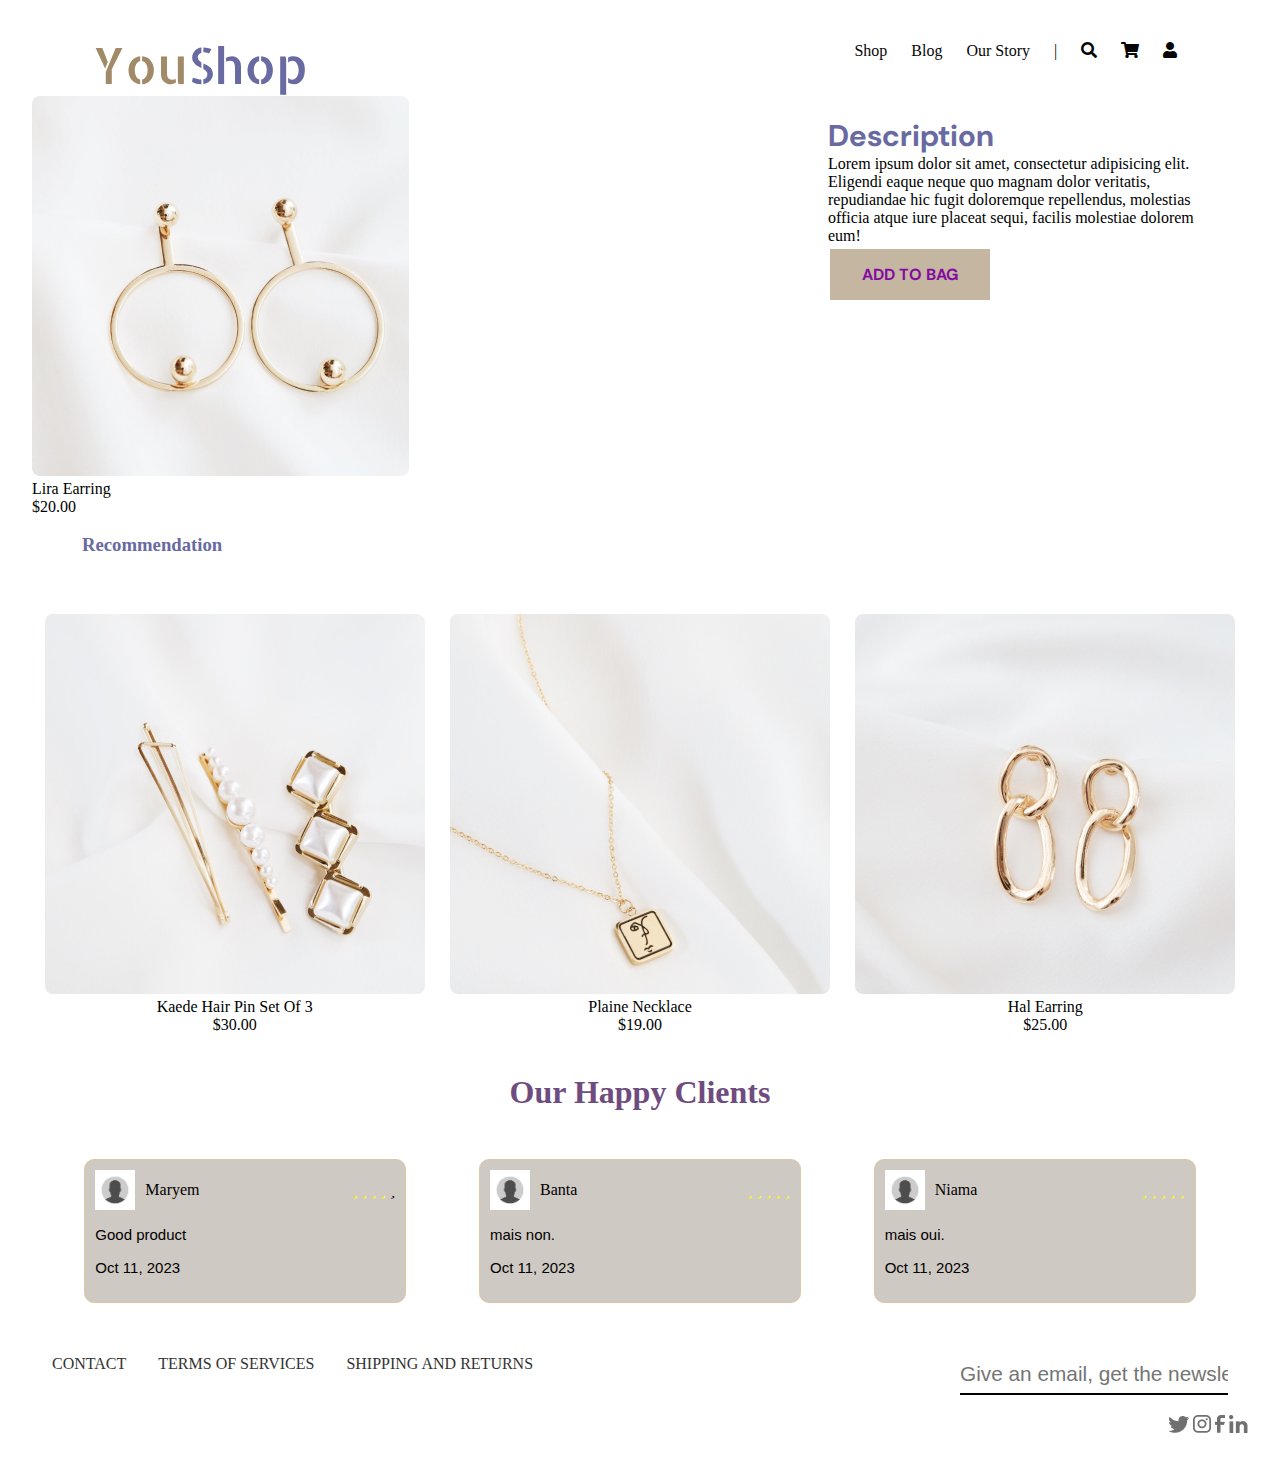
==== despriction_v.html @ b0f25491 "add description page with responsive" ====
<!DOCTYPE html>
<html lang="en">
<head>
    <meta charset="UTF-8">
    <meta name="viewport" content="width=device-width, initial-scale=1.0">
    <title>YouShop</title>
    <link rel="stylesheet" href="styledes.css">
    <link href="https://fonts.googleapis.com/css2?family=Allerta+Stencil&display=swap" rel="stylesheet">
    <link rel="stylesheet" href="https://cdnjs.cloudflare.com/ajax/libs/font-awesome/5.15.3/css/all.min.css">
    <link rel="preconnect" href="https://fonts.googleapis.com">
    <link rel="preconnect" href="https://fonts.gstatic.com" crossorigin>
    <link href="https://fonts.googleapis.com/css2?family=Allerta+Stencil&family=DM+Sans:opsz,wght@9..40,100&display=swap" rel="stylesheet">
    <link rel="stylesheet" href="https://cdnjs.cloudflare.com/ajax/libs/font-awesome/6.2.1/css/all.min.css"
    integrity="sha512-MV7K8+y+gLIBoVD59lQIYicR65iaqukzvf/nwasF0nqhPay5w/9lJmVM2hMDcnK1OnMGCdVK+iQrJ7lzPJQd1w=="
    crossorigin="anonymous" referrerpolicy="no-referrer"/>
</head>
<body>
    <header>
        <!--Logo and nav bar-->
   <section class="nav-bar">
       <a href="#" class="logo"><span class="first">You</span><span class="second">Shop</span></a>
       <nav>
           <ul>
               <li><a href="#">Shop</a></li>
               <li><a href="#">Blog</a></li>
               <li><a href="#">Our Story</a></li>
               <li>|</li>
               <li><a href=""><i class="fas fa-search"></i></a></li>
               <li><a  href=" "><i class="fas fa-shopping-cart"></i></a></li>
               <li><a  href=""><i class="fas fa-user"></i></a></li>
           </ul>
       </nav>
   </section>
   <!-- logo For mobile-->
   <section class="logo_mobile">
       <img src="YouShopeLogo.png">
   </section>
   </header>
    <main>
        <section>
            <div class="custom-aside">
                <figure>
                    <img src="1.png">
                    <figcaption>Lira Earring</figcaption>
                    <p class="price">$20.00</p>
                </figure>
                <aside>
                    <h1 id="custom-des">Description</h1>
                    <p>Lorem ipsum dolor sit amet, consectetur adipisicing elit. Eligendi eaque neque quo magnam dolor veritatis, repudiandae hic fugit doloremque repellendus, molestias officia atque iure placeat sequi, facilis molestiae dolorem eum!</p>
                    <a href="http://127.0.0.1:5500/panier.html?No+card=&card=&card=" class="button">ADD TO BAG</a>
                </aside>
            </div>
            <br>
            <h3 id="Header-rec">Recommendation</h3>
            <br>
            <div class="Recommendation">
                <figure>
                    <img src="3.png" alt="Product 3">
                    <figcaption>Kaede Hair Pin Set Of 3</figcaption>
                    <p class="price">$30.00</p>
                </figure>
                <figure>
                    <img src="4.png" alt="Product 4">
                    <figcaption>Plaine Necklace</figcaption>
                    <p class="price">$19.00</p>
                </figure>
                <figure>
                    <img src="2.png" alt="Product 2">
                    <figcaption>Hal  Earring</figcaption>
                    <p class="price">$25.00</p>
                </figure>
            </div>
        </section>
        <section class="container">
            <h4 class="custom-h4">Our Happy Clients</h4>
            <div class="reviewSection">
    
                <div class="reviewItem">
                    <div class="top">
                        <div class="clientImage">
                            <img src="client.avif" alt="">
                            <span>Maryem</span>
                        </div>
                        <ul>
                            <li><i class="fa-solid fa-star"></i></li>
                            <li><i class="fa-solid fa-star"></i></li>
                            <li><i class="fa-solid fa-star"></i></li>
                            <li><i class="fa-solid fa-star"></i></li>
                            <li><i class="fa-regular fa-star"></i></li>
                        </ul>
                    </div>
                    <article>
                        <p class="review">Good product</p>
                        <p>Oct 11, 2023</p>
                    </article>
                </div>
        
                <div class="reviewItem">
                    <div class="top">
                        <div class="clientImage">
                            <img src="client.avif" alt="">
                            <span>Banta</span>
                        </div>
                        <ul>
                            <li><i class="fa-solid fa-star"></i></li>
                            <li><i class="fa-solid fa-star"></i></li>
                            <li><i class="fa-solid fa-star"></i></li>
                            <li><i class="fa-solid fa-star"></i></li>
                            <li><i class="fa-solid fa-star"></i></li>
                        </ul>
                    </div>
                    <article>
                        <p class="review">mais non.</p>
                        <p>Oct 11, 2023</p>
                    </article>
                </div>
    
                <div class="reviewItem">
                    <div class="top">
                        <div class="clientImage">
                            <img src="client.avif" alt="">
                            <span>Niama</span>
                        </div>
                        <ul>
                            <li><i class="fa-solid fa-star"></i></li>
                            <li><i class="fa-solid fa-star"></i></li>
                            <li><i class="fa-solid fa-star"></i></li>
                            <li><i class="fa-solid fa-star"></i></li>
                            <li><i class="fa-solid fa-star"></i></li>
                        </ul>
                    </div>
                    <article>
                        <p class="review">mais oui.</p>
                        <p>Oct 11, 2023</p>
                    </article>
                </div>
            </div>
        </div>
    </main>
    <footer>
        <section class="custom-footer">
            <section class="footer">
                <a href="#">CONTACT</a>
                <a href="#">TERMS OF SERVICES</a>
                <a href="#">SHIPPING AND RETURNS</a>
            </section>
            <section class="Custom-form">
                <input type="input" class="form" placeholder="Give an email, get the newsletter."/>
            </section>
        </section>
        <section class="icon-smedia">
            <figure>
                <img class="icon" src="Icon color.png" alt="icon twitter">
                <img class="icon" src="Icon color-1.png" alt="icon insta">
                <img class="icon" src="Icon color-2.png" alt="icon facebook">
                <img class="icon" src="Icon color-3.png" alt="icone linkdin">
            </figure>
        </section>
    </footer>
    </main>
</body>
</html>
---- styledes.css ----
/* style for decription */
*{
    margin: 0;
    padding: 0;
    max-width: 100%;
}
body{
    margin:2em;
}
header{
    margin-left: 5%;
    margin-right: 5%;
}
.logo_mobile
{
    display:none;
}
.nav-bar
{
    display:flex;
    justify-content: space-between;
}
nav ul li
{
    display: inline-block;
    padding: 10px;
}
ul li a
{
    color: #060606;
    text-decoration: none;

}
a:hover
{
    color: #f5deae;
}
.logo
{
    font-family: 'Allerta Stencil', sans-serif;
    font-size: 50px;
    text-decoration: none;
}
.first
{
    color: #A18A68;
}
.second
{
    color: #686AA1;
}
.logo_mobile{
    display: none;
}
.custom-aside
{
    display: flex;
    justify-content: space-between;
}
.button
{
    font-family: 'Allerta Stencil', sans-serif;
    font-family: 'DM Sans', sans-serif;
    font-weight:bolder;
    background-color: #C4B6A0;
    border: none;
    color: #840ba3;
    padding: 15px 32px;
    text-align: center;
    text-decoration: none;
    display: inline-block;
    font-size: 16px;
    margin: 4px 2px;
    cursor: pointer;
}
#custom-des
{
    font-family: 'Allerta Stencil', sans-serif;
    font-family: 'DM Sans', sans-serif;
    color: #686AA1;
    font-weight:bolder;
    font-size:30px;
}
aside {
    width: 400px;
    padding: 10px;
    margin: 10px;
}
#Header-rec
{
    margin-left: 50px;
    color: #686AA1;
}
.Recommendation {
    padding: 40px 0;
    text-align: center;
    display: grid;
    grid-template-rows: repeat(1, 1fr);
    grid-template-columns: repeat(3, 1fr);
    grid-row-gap: 50px;
}
.custom-h4
{
    font-size: 2rem;
    margin-bottom: 1rem;
    text-align: center;
    color: #6f4c7f;
}
.fa-solid
{
    color: yellow;
}
.description {
    text-align: center;
    width: 43%;
}

.clientImage {
    display: flex;
    flex-direction: row;
    align-items: center;
}

.clientImage span {
    margin-left: 10px;
}

.clientImage img {
    width: 40px;
}

.reviewSection {
    padding: 1rem;
    display: flex;
    flex-wrap: wrap;
    align-items: center;
    justify-content: space-around;
}

.reviewItem {
    width: 300px;
    padding: 10px;
    margin: 1rem;
    cursor: pointer;
    border-radius: 10px;
    background-color: #cfc9c3;
    border: 1px solid #ddc8a2;
}

.reviewItem:hover {
    border-color: rgb(235, 186, 243);
    background-color: #c4b089;
    box-shadow: 0 0px 5px 0px #cbc0c0;
}

.top {
    margin-bottom: 1rem;
    display: flex;
    flex-direction: row;
    align-items: center;
    justify-content: space-between;
}

.top ul {
    display: flex;
    list-style: none;
}

.top ul li {
    padding-left: 4px;
}

article p {
    font-size: 15px;
    font-weight: 100;
    margin-bottom: 1rem;
    font-family: 'Allerta Stencil', sans-serif;
    font-family: 'DM Sans', sans-serif;
    font-family: 'Open Sans', sans-serif;
}
/* styling footer */
.custom-footer{
    
    padding: 20px;
    text-align: center;
    display: flex;
    justify-content: space-between;
    
}
.footer
{
    display: flex;
    justify-content: space-between;
    gap: 2em;
}
.footer a
{
    color: #333;
    text-decoration: none;
}
a:hover
{
    color: #f5deae;
}
.custom-form
{
    position: relative;
    padding: 15px 0 0;
    margin-top: 10px;
     
}
.form{
    width: auto;
    border: 0;
    border-bottom: 2px solid;
    font-size: 1.3rem;
    padding: 7px 0;
}
.icon-smedia
{
    display: flex;
    justify-content: end;

}
@media (max-width: 768px)
{

    body{
        display: flex;
        justify-content: center;
        flex-direction: column;
        align-items: center;
    }
    .logo
    {
        display: none;
    }
    .logo_mobile
    {
        display: flex;
        justify-content: center;
        width: 5em;
    }
    .nav-bar
    {
        display: flex;
        flex-direction: column;
    }
    nav ul li
    {
        display: none;
    }
    .Recommendation
    {
        display: flex;
        flex-direction: column;
        align-items: center;
    }
    .custom-aside{
        display: flex;
        flex-direction: column;
        align-items: center;
    }
    footer{
        display: flex;
        flex-direction: column;
        flex-wrap: wrap;
    }
}
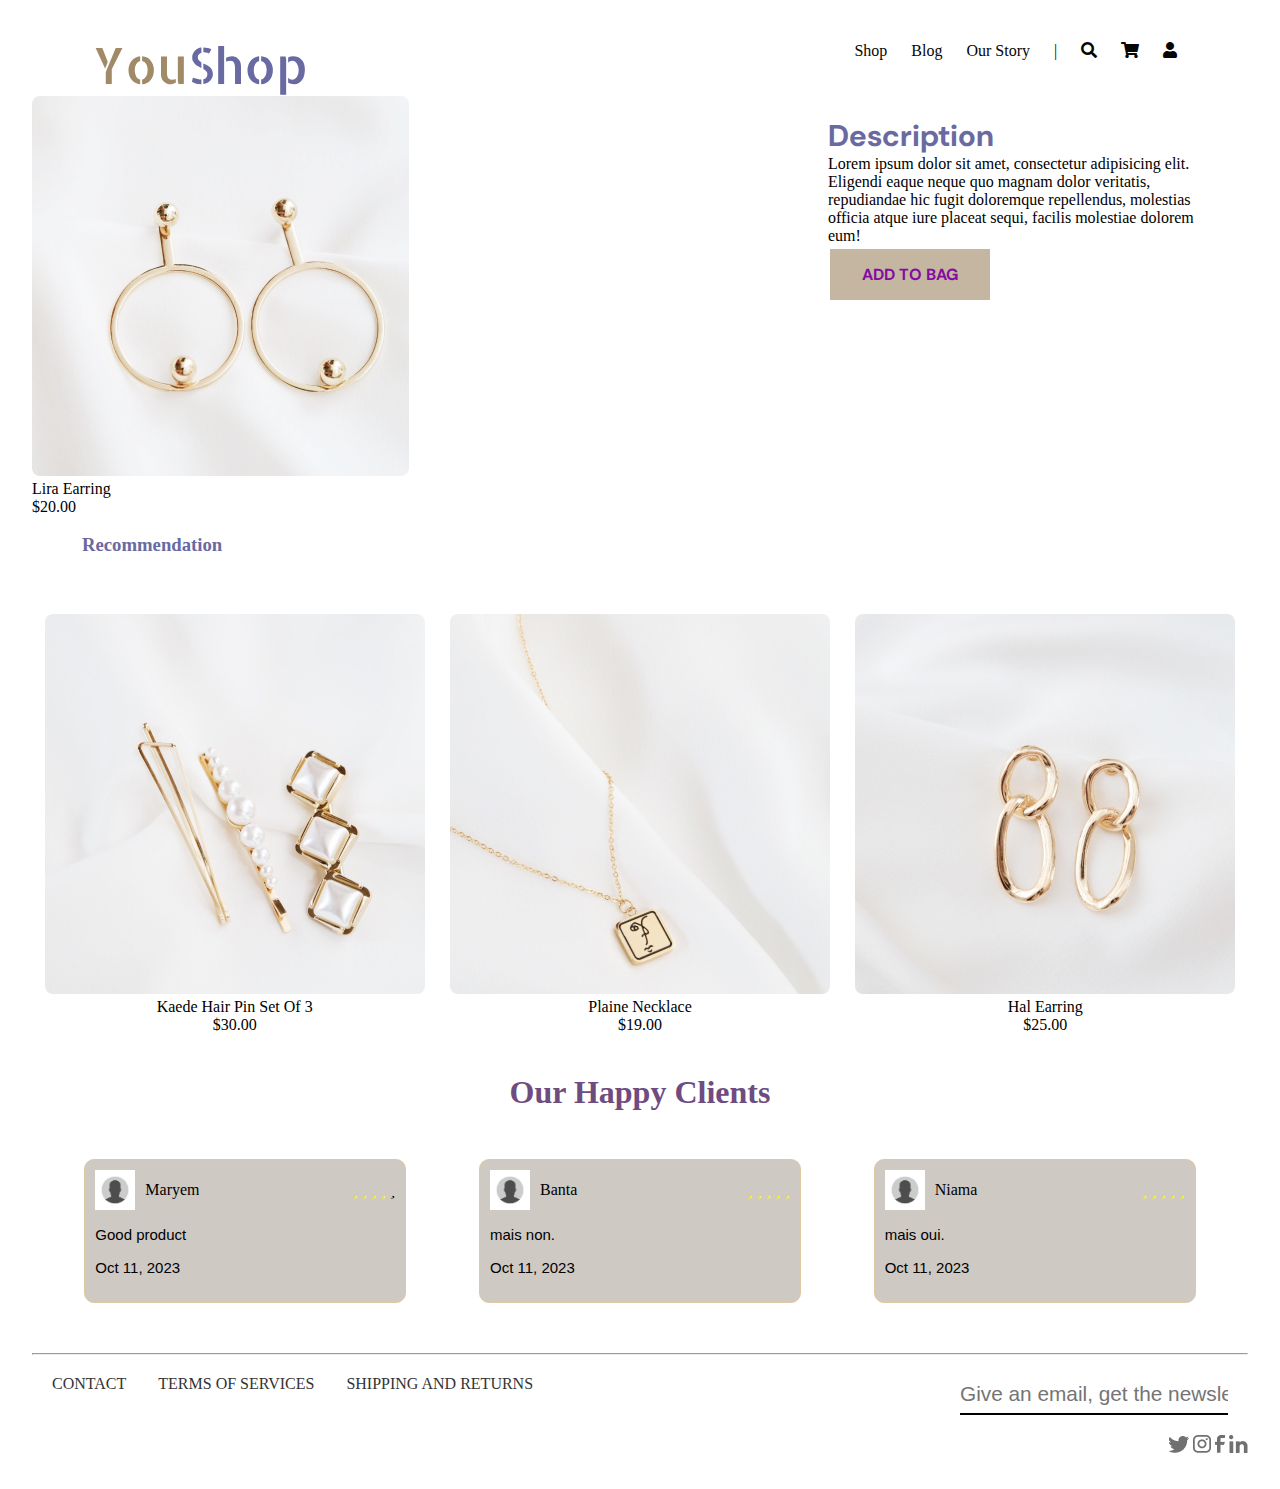
==== commit f7f9648e: "add javascript file" ====
--- a/despriction_v.html
+++ b/despriction_v.html
@@ -137,7 +137,10 @@
             </div>
         </div>
     </main>
+    <br>
+    <hr>
     <footer>
+        
         <section class="custom-footer">
             <section class="footer">
                 <a href="#">CONTACT</a>
@@ -157,6 +160,5 @@
             </figure>
         </section>
     </footer>
-    </main>
 </body>
 </html>--- a/styledes.css
+++ b/styledes.css
@@ -1,67 +1,69 @@
-/* style for decription */
-*{
+/* style for description */
+* {
     margin: 0;
     padding: 0;
     max-width: 100%;
 }
-body{
-    margin:2em;
-}
-header{
+
+body {
+    margin: 2em;
+}
+
+header {
     margin-left: 5%;
     margin-right: 5%;
 }
-.logo_mobile
-{
-    display:none;
-}
-.nav-bar
-{
-    display:flex;
-    justify-content: space-between;
-}
-nav ul li
-{
+
+.logo_mobile {
+    display: none;
+}
+
+.nav-bar {
+    display: flex;
+    justify-content: space-between;
+}
+
+nav ul li {
     display: inline-block;
     padding: 10px;
 }
-ul li a
-{
+
+ul li a {
     color: #060606;
     text-decoration: none;
-
-}
-a:hover
-{
+}
+
+a:hover {
     color: #f5deae;
 }
-.logo
-{
+
+.logo {
     font-family: 'Allerta Stencil', sans-serif;
     font-size: 50px;
     text-decoration: none;
 }
-.first
-{
+
+.first {
     color: #A18A68;
 }
-.second
-{
+
+.second {
     color: #686AA1;
 }
-.logo_mobile{
+
+.logo_mobile {
     display: none;
 }
-.custom-aside
-{
-    display: flex;
-    justify-content: space-between;
-}
-.button
-{
+
+.custom-aside {
+    display: flex;
+    justify-content: space-between;
+}
+
+.button {
     font-family: 'Allerta Stencil', sans-serif;
     font-family: 'DM Sans', sans-serif;
-    font-weight:bolder;
+    font-weight: bolder;
     background-color: #C4B6A0;
     border: none;
     color: #840ba3;
@@ -73,24 +75,26 @@
     margin: 4px 2px;
     cursor: pointer;
 }
-#custom-des
-{
+
+#custom-des {
     font-family: 'Allerta Stencil', sans-serif;
     font-family: 'DM Sans', sans-serif;
     color: #686AA1;
-    font-weight:bolder;
-    font-size:30px;
-}
+    font-weight: bolder;
+    font-size: 30px;
+}
+
 aside {
     width: 400px;
     padding: 10px;
     margin: 10px;
 }
-#Header-rec
-{
+
+#Header-rec {
     margin-left: 50px;
     color: #686AA1;
 }
+
 .Recommendation {
     padding: 40px 0;
     text-align: center;
@@ -99,17 +103,18 @@
     grid-template-columns: repeat(3, 1fr);
     grid-row-gap: 50px;
 }
-.custom-h4
-{
+
+.custom-h4 {
     font-size: 2rem;
     margin-bottom: 1rem;
     text-align: center;
     color: #6f4c7f;
 }
-.fa-solid
-{
+
+.fa-solid {
     color: yellow;
 }
+
 .description {
     text-align: center;
     width: 43%;
@@ -153,7 +158,8 @@
     box-shadow: 0 0px 5px 0px #cbc0c0;
 }
 
-.top {
+.top
+{
     margin-bottom: 1rem;
     display: flex;
     flex-direction: row;
@@ -178,92 +184,96 @@
     font-family: 'DM Sans', sans-serif;
     font-family: 'Open Sans', sans-serif;
 }
+
 /* styling footer */
-.custom-footer{
-    
+.custom-footer {
     padding: 20px;
     text-align: center;
     display: flex;
     justify-content: space-between;
-    
-}
-.footer
-{
+}
+
+.footer {
     display: flex;
     justify-content: space-between;
     gap: 2em;
 }
-.footer a
-{
+
+.footer a {
     color: #333;
     text-decoration: none;
 }
-a:hover
-{
+
+a:hover {
     color: #f5deae;
 }
-.custom-form
-{
+
+.custom-form {
     position: relative;
     padding: 15px 0 0;
     margin-top: 10px;
-     
-}
-.form{
+}
+
+.form {
     width: auto;
     border: 0;
     border-bottom: 2px solid;
     font-size: 1.3rem;
     padding: 7px 0;
 }
-.icon-smedia
-{
+
+.icon-smedia {
     display: flex;
     justify-content: end;
-
-}
-@media (max-width: 768px)
-{
-
-    body{
+}
+
+@media (max-width: 768px) {
+    body {
         display: flex;
         justify-content: center;
         flex-direction: column;
         align-items: center;
     }
-    .logo
-    {
+
+    .logo {
         display: none;
     }
-    .logo_mobile
-    {
+
+    .logo_mobile {
         display: flex;
         justify-content: center;
         width: 5em;
     }
-    .nav-bar
-    {
-        display: flex;
-        flex-direction: column;
-    }
-    nav ul li
-    {
+
+    .nav-bar {
+        display: flex;
+        flex-direction: column;
+    }
+
+    nav ul li {
         display: none;
     }
-    .Recommendation
-    {
+
+    .Recommendation {
         display: flex;
         flex-direction: column;
         align-items: center;
     }
-    .custom-aside{
+
+    .custom-aside {
         display: flex;
         flex-direction: column;
         align-items: center;
     }
-    footer{
-        display: flex;
-        flex-direction: column;
-        flex-wrap: wrap;
+
+    .footer {
+        display: flex;
+        flex-direction: column;
+    }
+
+    .custom-footer {
+        display: flex;
+        flex-direction: column;
+        align-items: flex-start;
     }
 }